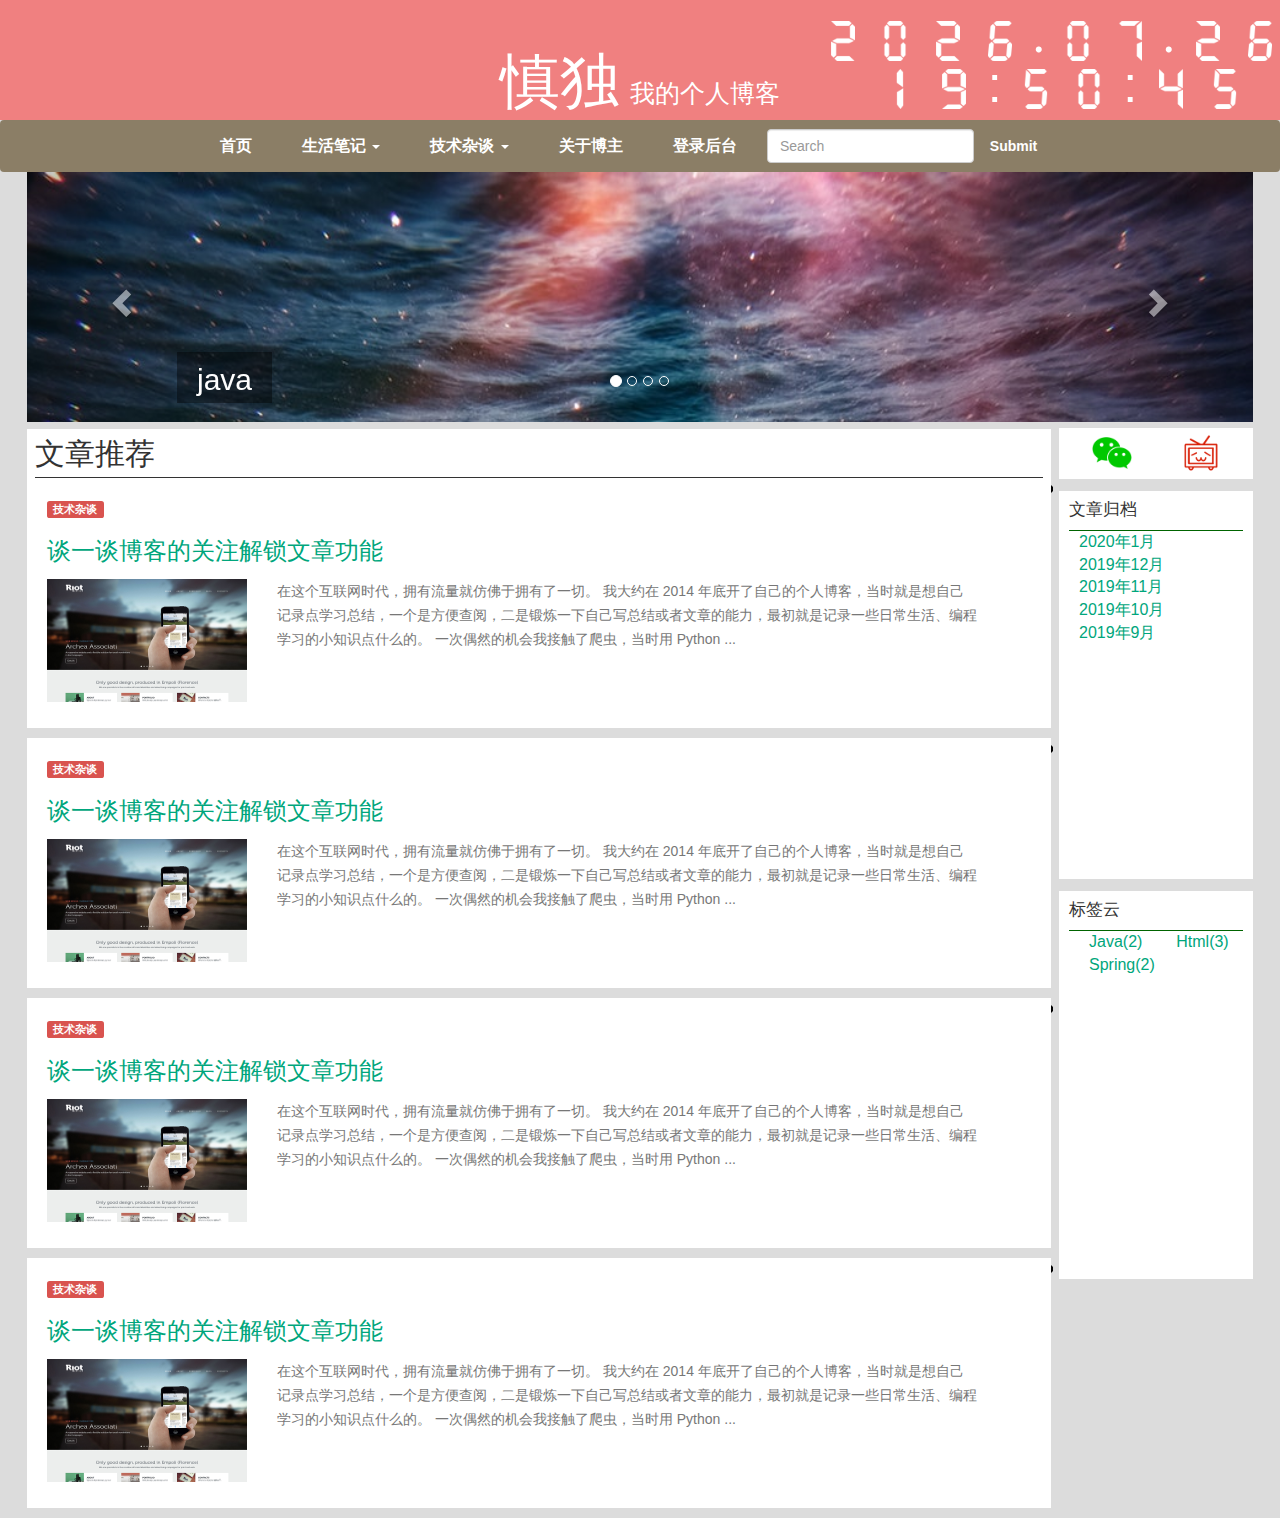
==== src/main/webapp/index.html @ 100096b1 "20190918" ====
<!DOCTYPE html>
<html>
	<head>
		<meta charset="UTF-8">
		<title>MyBlog</title>
		<link href="./Blog/demo/css/bootstrap.min.css" rel="stylesheet">
		<link rel="stylesheet" type="text/css" href="./Blog/demo/css/perCSS/shouye.css"/>
		<script type="text/javascript">
			function toDou(n){
				if(n>=10){
					return ''+n;
				}else{
					return '0'+n;
				}
			}
			var aImgs=document.getElementsByClassName('clock-img');
			var aImgs2=document.getElementsByClassName('day-img');
			window.onload=function(){
				function tick(){
					var oDate=new Date();
					var str=toDou(oDate.getHours())+toDou(oDate.getMinutes())+toDou(oDate.getSeconds());
					for(var i=0;i<aImgs.length;i++){
						aImgs[i].src='./Blog/demo/img/clock/数字'+str.charAt(i)+' (1).png';
					}
				}
				setInterval(tick,1000);
				tick();
				
				function day(){
					var oDate=new Date();
					var str=''+oDate.getFullYear()+toDou(oDate.getMonth()+1)+toDou(oDate.getDate());
					for(var i=0;i<aImgs2.length;i++){
						aImgs2[i].src='./Blog/demo/img/clock/数字'+str.charAt(i)+' (1).png';
					}
				}
				setInterval(day,1000*60*60*24);
				day();
			};
		</script>
	</head>
	<body>
		<div class="navBg">
			<div class="wenzi">
				<a href="index.html" id="yuanjin" onmouseover="spanleave()" onmouseout="spanrecover()">
					<h1>
						<span class="wuxun" id="span1">慎独</span>
						<span class="boke" id="span2">
							我的个人博客
						</span>
					</h1>
				</a>
			</div>
			<div class="date">
				<img src="./Blog/demo/img/clock/数字0.png" class="day-img"/>
				<img src="./Blog/demo/img/clock/数字0.png" class="day-img"/>
				<img src="./Blog/demo/img/clock/数字0.png" class="day-img"/>
				<img src="./Blog/demo/img/clock/数字0.png" class="day-img"/>
				.
				<img src="./Blog/demo/img/clock/数字0.png" class="day-img"/>
				<img src="./Blog/demo/img/clock/数字0.png" class="day-img"/>
				.
				<img src="./Blog/demo/img/clock/数字0.png" class="day-img"/>
				<img src="./Blog/demo/img/clock/数字0.png" class="day-img"/>
			</div>
			<div class="clock" id='clockId'>
				<img src="./Blog/demo/img/clock/数字0.png" class="clock-img"/>
				<img src="./Blog/demo/img/clock/数字0.png" class="clock-img"/>
				:
				<img src="./Blog/demo/img/clock/数字0.png" class="clock-img"/>
				<img src="./Blog/demo/img/clock/数字0.png" class="clock-img"/>
				:
				<img src="./Blog/demo/img/clock/数字0.png" class="clock-img"/>
				<img src="./Blog/demo/img/clock/数字0.png" class="clock-img"/>
			</div>
		</div>
		<!--导航条-->
		
		<nav class="navbar navbar-default">
		  <div class="container-fluid">
		    <!-- Collect the nav links, forms, and other content for toggling -->
		    <div class="collapse navbar-collapse" id="bs-example-navbar-collapse-1">
		      <ul class="nav navbar-nav">
		        <li><a href="#" id="nav-menu" style="color: white;font-weight: bold;">首页 </a></li>
		        <li class="dropdown">
		          <a href="#" class="dropdown-toggle" data-toggle="dropdown" role="button" aria-haspopup="true" aria-expanded="false"id="nav-menu" style="color: white;font-weight: bold;">生活笔记 <span class="caret"></span></a>
		          <ul class="dropdown-menu">
		            <li><a href="#" >个人笔记</a></li>
		            <li role="separator" class="divider"></li>
		            <li><a href="#" >个人展示</a></li>
		          </ul>
		        </li>
		        <li class="dropdown">
		          <a href="#" class="dropdown-toggle" data-toggle="dropdown" role="button" aria-haspopup="true" aria-expanded="false"id="nav-menu" style="color: white;font-weight: bold;">技术杂谈 <span class="caret"></span></a>
		          <ul class="dropdown-menu">
		            <li><a href="#">Java</a></li>
		            <li role="separator" class="divider"></li>
		            <li><a href="#">Html5</a></li>
		            <li role="separator" class="divider"></li>
		            <li><a href="#">Css3</a></li>
		          </ul>
		        </li>
		        <li><a href="#" id="nav-menu" style="color: white;font-weight: bold;">关于博主 </a></li>
		        <li><a href="#" id="nav-menu" style="color: white;font-weight: bold;">登录后台</a></li>
		      </ul>
		      <form class="navbar-form navbar-left">
		        <div class="form-group">
		          <input type="text" class="form-control" placeholder="Search">
		        </div>
		        <button type="submit" class="btn btn-default" >Submit</button>
		      </form>
		    </div><!-- /.navbar-collapse -->
		  </div><!-- /.container-fluid -->
		</nav>
		<!--博客主体内容-->
		<div class="zhuti">
			<div id="carousel-example-generic" class="carousel slide" data-ride="carousel">
				<div id="lunBo">
					<h2>java</h2>
				</div>
			  <!-- Indicators -->
			  <ol class="carousel-indicators">
			    <li data-target="#carousel-example-generic" data-slide-to="0" class="active"></li>
			    <li data-target="#carousel-example-generic" data-slide-to="1"></li>
			    <li data-target="#carousel-example-generic" data-slide-to="2"></li>
			    <li data-target="#carousel-example-generic" data-slide-to="3"></li>
			  </ol>
			
			  <!-- Wrapper for slides -->
			  <div class="carousel-inner" role="listbox">
			    <div class="item active">
			      <img src="./Blog/demo/img/beautiful-mobile-wallpaper-motion-2170473.jpg" alt="..." width="100%" height="100%">
			      <div class="carousel-caption">
			       
			      </div>
			    </div>
			    <div class="item">
			      <img src="./Blog/demo/img/black-and-white-black-and-white-dark-1530423.jpg" alt="..." width="100%" height="100%">
			      <div class="carousel-caption">
			        
			      </div>
			    </div>
			    <div class="item">
			      <img src="./Blog/demo/img/cloud-forest-conifers-environment-2529973.jpg" alt="..." width="100%" height="100%">
			      <div class="carousel-caption">
			        
			      </div>
			    </div>
			    <div class="item">
			      <img src="./Blog/demo/img/daylight-daytime-grass-808465.jpg" alt="..." width="100%" height="100%">
			      <div class="carousel-caption">
			        
			      </div>
			    </div>
			    
			  </div>
			  <!-- Controls -->
			  <a class="left carousel-control" href="#carousel-example-generic" role="button" data-slide="prev">
			    <span class="glyphicon glyphicon-chevron-left" aria-hidden="true"></span>
			    <span class="sr-only">Previous</span>
			  </a>
			  <a class="right carousel-control" href="#carousel-example-generic" role="button" data-slide="next">
			    <span class="glyphicon glyphicon-chevron-right" aria-hidden="true"></span>
			    <span class="sr-only">Next</span>
			  </a>
			</div>
			<!--左边部分-->
			<div class="div-inline" id="left-div">
				<div class='wenzhang-tuijian'>
					<div class="wenzhang-tuijian-title">
						<h2>文章推荐</h2>
					</div>
					<article class="excerpt">
						<header>
							<a href="#" class="label">
								技术杂谈
								<i class="label-arrow"></i>
							</a>
							<h3>
								<a href="#">谈一谈博客的关注解锁文章功能</a>
							</h3>
						</header>
						<div class="focus">
							<a href="#">
								<img class="thumb" src="./Blog/bootstrap-3.3.7/docs/assets/img/expo-riot.jpg" alt="谈一谈博客的关注解锁文章功能"/>
							</a>							
						</div>
						<span id="note">
							 在这个互联网时代，拥有流量就仿佛于拥有了一切。
							我大约在 2014 年底开了自己的个人博客，当时就是想自己记录点学习总结，一个是方便查阅，二是锻炼一下自己写总结或者文章的能力，最初就是记录一些日常生活、编程学习的小知识点什么的。
							一次偶然的机会我接触了爬虫，当时用 Python ...
						</span>
					</article>
					
					<article class="excerpt">
						<header>
							<a href="#" class="label">
								技术杂谈
								<i class="label-arrow"></i>
							</a>
							<h3>
								<a href="#">谈一谈博客的关注解锁文章功能</a>
							</h3>
						</header>
						<div class="focus">
							<a href="#">
								<img class="thumb" src="./Blog/bootstrap-3.3.7/docs/assets/img/expo-riot.jpg" alt="谈一谈博客的关注解锁文章功能"/>
							</a>							
						</div>
						<span id="note">
							 在这个互联网时代，拥有流量就仿佛于拥有了一切。
							我大约在 2014 年底开了自己的个人博客，当时就是想自己记录点学习总结，一个是方便查阅，二是锻炼一下自己写总结或者文章的能力，最初就是记录一些日常生活、编程学习的小知识点什么的。
							一次偶然的机会我接触了爬虫，当时用 Python ...
						</span>
					</article>
					<article class="excerpt">
						<header>
							<a href="#" class="label">
								技术杂谈
								<i class="label-arrow"></i>
							</a>
							<h3>
								<a href="#">谈一谈博客的关注解锁文章功能</a>
							</h3>
						</header>
						<div class="focus">
							<a href="#">
								<img class="thumb" src="./Blog/bootstrap-3.3.7/docs/assets/img/expo-riot.jpg" alt="谈一谈博客的关注解锁文章功能"/>
							</a>							
						</div>
						<span id="note">
							 在这个互联网时代，拥有流量就仿佛于拥有了一切。
							我大约在 2014 年底开了自己的个人博客，当时就是想自己记录点学习总结，一个是方便查阅，二是锻炼一下自己写总结或者文章的能力，最初就是记录一些日常生活、编程学习的小知识点什么的。
							一次偶然的机会我接触了爬虫，当时用 Python ...
						</span>
					</article>
					<article class="excerpt">
						<header>
							<a href="#" class="label">
								技术杂谈
								<i class="label-arrow"></i>
							</a>
							<h3>
								<a href="#">谈一谈博客的关注解锁文章功能</a>
							</h3>
						</header>
						<div class="focus">
							<a href="#">
								<img class="thumb" src="./Blog/bootstrap-3.3.7/docs/assets/img/expo-riot.jpg" alt="谈一谈博客的关注解锁文章功能"/>
							</a>							
						</div>
						<span id="note">
							 在这个互联网时代，拥有流量就仿佛于拥有了一切。
							我大约在 2014 年底开了自己的个人博客，当时就是想自己记录点学习总结，一个是方便查阅，二是锻炼一下自己写总结或者文章的能力，最初就是记录一些日常生活、编程学习的小知识点什么的。
							一次偶然的机会我接触了爬虫，当时用 Python ...
						</span>
					</article>
				</div>
			</div>
			<!--右边部分-->
			<div class="div-inline" id="right-div">
				<div class="contact">
					<div class="wechat" id="contact-divinline" onmouseover="dispWechatCode()" onmouseout="hiddenWechatCode()"> 
						<a href="#"><img src="./Blog/demo/img/微信.png" /></a>
					</div>
					<div class="bilibili" id="contact-divinline">
						<a href="https://space.bilibili.com/18263458"><img src="./Blog/demo/img/哔哩哔哩.png" /></a>
					</div>
				</div><!--end div contact div-->
				<div class="wenzhangguidang">
					<div class="title">
						<h2>文章归档</h2>
					</div>
					<ul class="wenzhangtable">
						<li><a href="">2020年1月</a></li>
						<li><a href="">2019年12月</a></li>
						<li><a href="">2019年11月</a></li>
						<li><a href="">2019年10月</a></li>
						<li><a href="">2019年9月</a></li>
					</ul>
				</div>
				<div class="biaoqianyun">
					<div class="title">
						<h2>标签云</h2>
					</div>
					<div class="tags">
						<a href="#">Java(2)</a>
						<a href="#">Html(3)</a>
						<a href="#">Spring(2)</a>
					</div>
				</div>
				<div id="wechatcode">
							<img src="./Blog/demo/img/wechatCODE.jpg"/>
				</div>
			</div>   <!--end div right div-->
		</div>  
    	<script src="./Blog/demo/js/jquery.min.js"></script>
    	<script src="./Blog/demo/js/bootstrap.min.js"></script>
    	<script src="./Blog/demo/js/perJS/index.js"></script>
	</body>
</html>
---- src/main/webapp/Blog/demo/css/perCSS/shouye.css ----
* {
	margin: 0;
	padding: 0;
}
body {
	margin-top: 0px;
		margin-left: 0px;
		margin-right: 0px;
		background-color: gainsboro;
}
.navBg {
		margin-top: 0px;
		margin-left: 0px;
		margin-right: 0px;
		padding-top: 0px;
		padding-bottom: 0px;
		padding-left: 0px;
		padding-right: 0px;
		height: 120px;
		background-color: lightcoral;
	}
.date {
	color: white;
	position: absolute;
	top: 0px;
	right:0px;
	font-family: "times new roman";
	font-size: 50px;
}
.clock {
	color: white;
	position: absolute;
	top: 50px;
	right: 35px;
	font-size: 50px;		
}
.date img {
	width: 40px;
	height: 40px;
}
.clock img {
	width: 40px;
	height: 40px;
}
.wenzi {
	width:500px;
	height: 80px;
	text-align: center;
	margin-left: auto;
	margin-right: auto;
	padding: 29px;
}
#yuanjin {
	margin-top: 3px;
	text-decoration: none;
	
}
.wuxun {
	font-size: 60px;
}
.boke {
	font-size: 25px;
}
#yuanjin:link {
	color: white;
	font-weight: bold;
}

#yuanjin:visited{
	color: white;
}
#bs-example-navbar-collapse-1{
	width: 940px;
	margin-left: auto;
	margin-right: auto;
}
.navbar-default {
	color: white;
	border-color: lightblue;
	background: rgba(0,0,0,0);
}
.navbar {
    position: relative;
    min-height: 50px;
    margin-bottom: -20px;
    color: white;
    border: 1px solid transparent;
    background-color: #8B7E66;
}

#nav-menu:link {
	font-size: 16px;
	color: white;
}
#nav-menu:hover {
	font-size: 18px;
}
#nav-menu:active {
}
.zhuti {
	width: 1226px;
	margin-top: 20px;
	margin-left: auto;
	margin-right: auto;
	position: relative;
}
.btn-default {
	border: 0px;
	color: white;
	font-weight: bold;
	background: rgba(0,0,0,0);
}
#carousel-example-generic {
	margin-top: 0px;
	height: 250px;
}
.carousel-inner {
	height: 250px;
}
#lunBo {
	color: white;
	font-size: 30px;
	background-color: rgba(0,0,0,0.4);
	position: absolute;
	top:180px;
	left: 150px;
	z-index: 1;
}
#lunBo h2 {
	height: 30px;
	margin-top: 11px;
	padding-left: 20px;
	padding-right: 20px;
}
.div-inline {
	display: inline;
}
#left-div {
	width: 1000px;
	float: left;
}
#right-div {
	width: 200px;
	float: right;
	position: relative;
}
.contact {
	height: 63px;
	width: 206px;
	padding-top: 5px;
	margin-left: auto;
	margin-right: auto;
	background-color: white;
	border: 6px;
	border-style: solid;
	border-color: gainsboro;
	
}
.wenzhang-tuijian {
	width: 1024px;
	margin-top: 2px;
	padding-top: 5px;
	border: 0px;
	border-style: solid;
	border-color: gainsboro;
	
}
.wenzhang-tuijian-title {
	margin-bottom: 0px;
	background-color: white;
	padding-left: 8px;
	padding-top: 5px;
	padding-right: 8px;
}
.wenzhang-tuijian-title h2{
	padding-bottom: 7px;
	margin-top: 3px;
	margin-bottom: 0px;
	border-bottom: 1px;
	border-bottom-style: solid;
}
.wechat img {
	height: 40px;
	width: 40px;
}
.bilibili img {
	height: 40px;
	width: 40px;
}
#contact-divinline {
	display: inline;
	margin-left: 33px;
	margin-right: 12px;
}
.wenzhangguidang {	
	height:400px;
	width: 206px;
	background-color: white;
	border: 6px;
	border-style: solid;
	border-color: gainsboro;
}
.title {
	margin-top: -10px;
	margin-left: 10px;
	margin-right: 10px;
	border-bottom: 1px;
	border-bottom-style: solid;
	border-bottom-color: darkgreen;
}
.title h2 {
	
	font-size: 17px;
}
ul:before {
	display: table;
	content: "";
	line-height: 0;
}
ul li{
	padding-left: 20px;
	list-style: none;
}
ul a {
	font-size: 16px;
	color: #00a67c;
	text-decoration: none;
}

ul a:hover {
	font-size: 20px;
}
#wechatcode {
	width: 200px;
	height: 200px;
	display: none;
	position: absolute;
	left: 6px;
	top: 50px;
}
#wechatcode img {
	width: 200px;
	height: 200px;
}
.biaoqianyun {
	height:400px;
	width: 206px;
	background-color: white;
	border: 6px;
	border-style: solid;
	border-color: gainsboro;
}
.tags a {
	font-size: 16px;
	color: #00a67c;
	padding-left: 30px;
}
.tags a:hover {
	font-size: 20px;
}
.excerpt {
	background-color: #fff;
	height: 250px;
    padding: 20px 15px 30px 20px;
    margin-bottom: 10px;
    position: relative;
    clear: both;
}
.excerpt header {
	margin: 0 10px 15px 0;
}
.excerpt .label {
	color: white;
}
.excerpt header a {
	color: #00a67c;
	text-decoration: none;
}
.label {
	background-color: #d9534f;
	color: #fff;
}
.label .label-arrow {
    top: 7px;
    right: -4px;
    border-left: 4px solid #000;
    border-top: 4px solid transparent;
    border-bottom: 4px solid transparent;
}
.label-arrow {
    position: absolute;
    width: 0;
    height: 0;
    vertical-align: top;
    content: "";
}
.focus {
	float: left;
}
.thumb {
	width: 200px;
	height: 123px;
}
#note {
	display: block;
	width: 700px;
	float: left;
	color: #777;
	margin-bottom: 0;
	margin-left:  30px;
	line-height: 24px;
	font-style: normal;
}
.focus:hover .thumb {
	width: 230px;
	height: 140px;
}
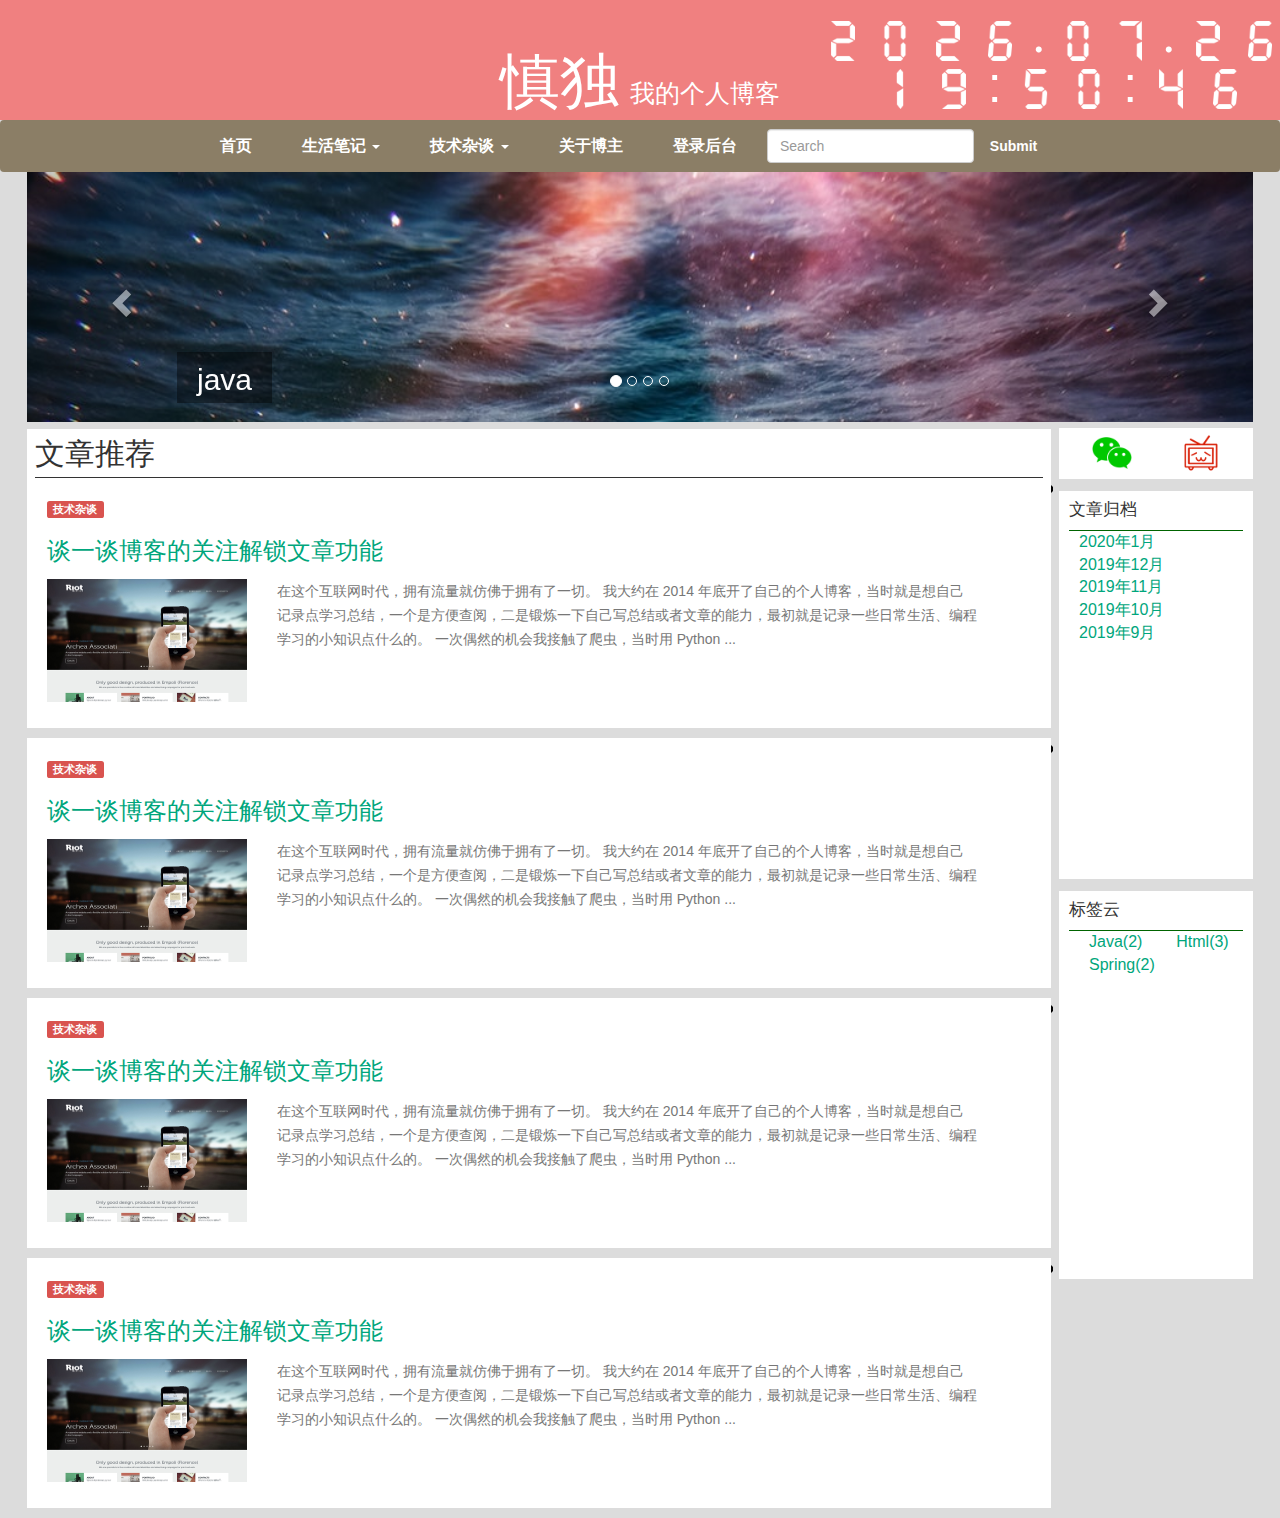
==== commit d523d917: "Some changes to index.html" ====
--- a/src/main/webapp/index.html
+++ b/src/main/webapp/index.html
@@ -84,7 +84,7 @@
 		        <li class="dropdown">
 		          <a href="#" class="dropdown-toggle" data-toggle="dropdown" role="button" aria-haspopup="true" aria-expanded="false"id="nav-menu" style="color: white;font-weight: bold;">生活笔记 <span class="caret"></span></a>
 		          <ul class="dropdown-menu">
-		            <li><a href="#" >个人笔记</a></li>
+		            <li><a href="#" >情感世界</a></li>
 		            <li role="separator" class="divider"></li>
 		            <li><a href="#" >个人展示</a></li>
 		          </ul>
